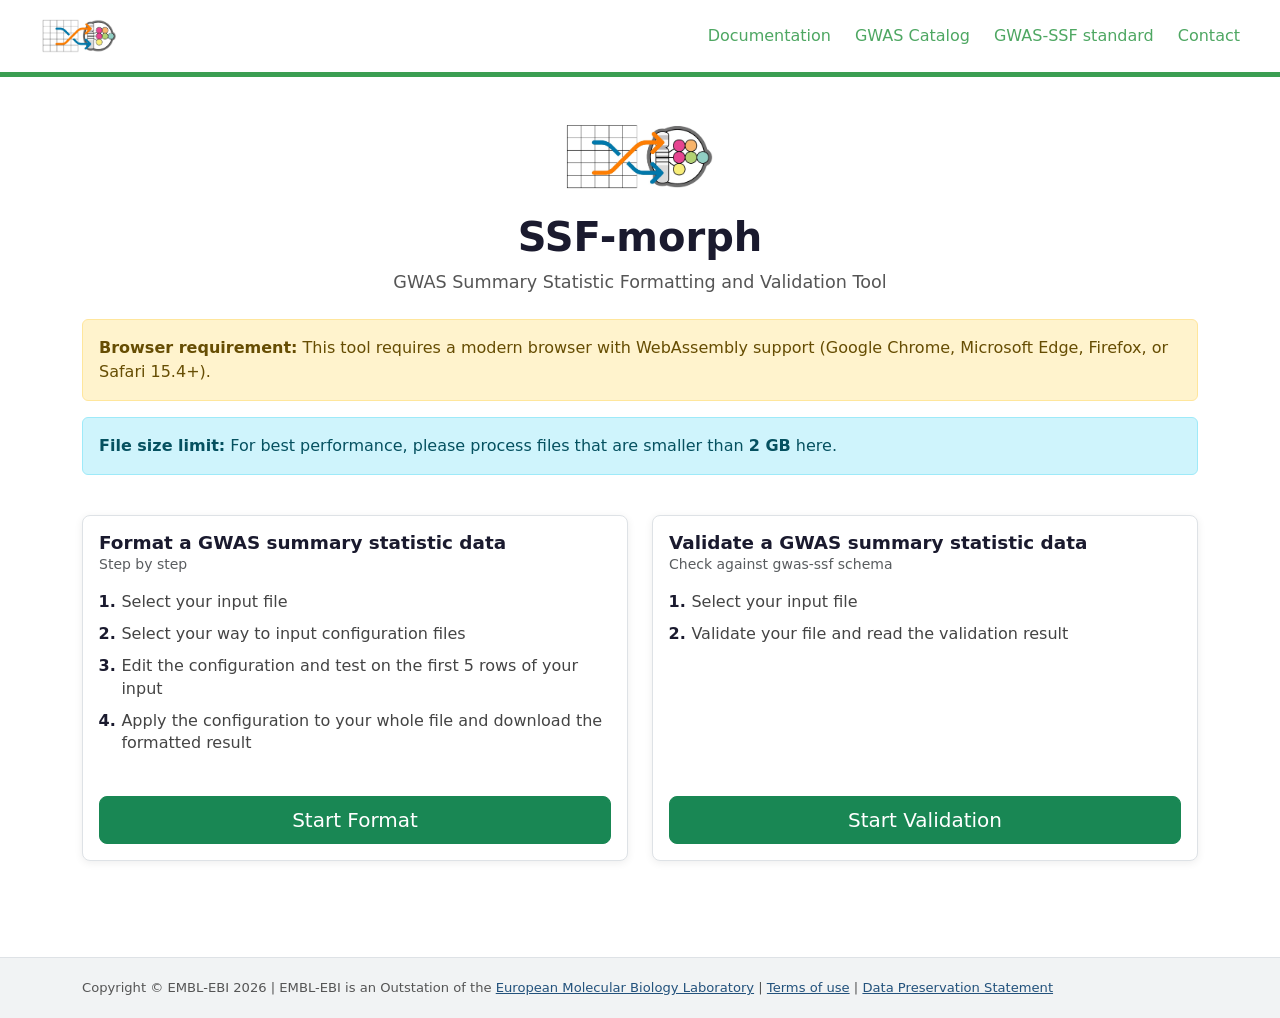
==== apps/ssf-morph/index.html @ 8d336edf "improve the URL link between apps and docs" ====
<!doctype html>
<html lang="en">

<head>
  <meta charset="UTF-8">
  <meta name="viewport" content="width=device-width, initial-scale=1">
  <title>SSF-morph</title>
  <link rel="stylesheet" href="https://assets.emblstatic.net/vf/v2.5.14/css/styles.css">
  <link rel="stylesheet" href="https://cdn.datatables.net/2.0.3/css/dataTables.dataTables.css">
  <link rel="stylesheet" href="https://cdn.jsdelivr.net/npm/bootstrap@5.0.2/dist/css/bootstrap.min.css" integrity="sha384-EVSTQN3/azprG1Anm3QDgpJLIm9Nao0Yz1ztcQTwFspd3yD65VohhpuuCOmLASjC" crossorigin="anonymous">
  <link rel="stylesheet" href="specificstyle.css">
</head>

<body>

<!-- ═══════════════════════════════════════════════════════════
     GLOBAL HEADER
═══════════════════════════════════════════════════════════ -->
<div class="ssf-global-header">
  <div class="ssf-global-header__inner">
    <img src="Icons/ssf_morph_logo.jpeg" alt="SSF-morph" style="display:block;height:40px;width:auto">
    <nav class="ssf-global-header__nav">
      <a href="/gwas/apps/gwas-sumstats-tools/docs/UI_format" target="_blank" rel="noopener">Documentation</a>
      <a href="https://www.ebi.ac.uk/gwas/home" target="_blank" rel="noopener">GWAS Catalog</a>
      <a href="https://www.ebi.ac.uk/gwas/docs/summary-statistics-format" target="_blank" rel="noopener">GWAS-SSF standard</a>
      <a href="mailto:gwas-info@ebi.ac.uk">Contact</a>
    </nav>
  </div>
</div>


<!-- ═══════════════════════════════════════════════════════════
     LANDING PAGE
═══════════════════════════════════════════════════════════ -->
<section id="landing-page">
  <div class="container ssf-landing">

    <div class="text-center mb-4">
      <img src="Icons/ssf_morph_logo.jpeg" alt="SSF-morph logo" style="height:80px;width:auto;margin-bottom:16px">
      <h1 class="ssf-landing__title">SSF-morph</h1>
      <p class="ssf-landing__subtitle">GWAS Summary Statistic Formatting and Validation Tool</p>
    </div>

    <div id="file-protocol-warning" class="alert alert-danger" role="alert" style="display:none">
      <strong>Cannot run from file://</strong> — This tool must be served from an HTTP server, not opened directly as a file.
      Run <code>python -m http.server</code> in this folder and open <code>http://localhost:8000</code> instead.
    </div>
    <div class="alert alert-warning" role="alert">
      <strong>Browser requirement:</strong>
      This tool requires a modern browser with WebAssembly support (Google Chrome, Microsoft Edge, Firefox, or Safari 15.4+).
    </div>
    <div class="alert alert-info" role="alert">
      <strong>File size limit:</strong>
      For best performance, please process files that are smaller than <strong>2 GB</strong> here.
    </div>

    <div class="row g-4 mt-1">

      <!-- Format card -->
      <div class="col-md-6">
        <div class="card ssf-mode-card h-100">
          <div class="card-body d-flex flex-column">
            <h4 class="ssf-mode-card__title">Format a GWAS summary statistic data</h4>
            <p class="text-muted small mb-3">Step by step</p>
            <ol class="ssf-step-overview flex-grow-1">
              <li>Select your input file</li>
              <li>Select your way to input configuration files</li>
              <li>Edit the configuration and test on the first 5 rows of your input</li>
              <li>Apply the configuration to your whole file and download the formatted result</li>
            </ol>
            <button id="start-format" class="btn btn-success btn-lg w-100 mt-3">Start Format</button>
          </div>
        </div>
      </div>

      <!-- Validate card -->
      <div class="col-md-6">
        <div class="card ssf-mode-card h-100">
          <div class="card-body d-flex flex-column">
            <h4 class="ssf-mode-card__title">Validate a GWAS summary statistic data</h4>
            <p class="text-muted small mb-3">Check against gwas-ssf schema</p>
            <ol class="ssf-step-overview flex-grow-1">
              <li>Select your input file</li>
              <li>Validate your file and read the validation result</li>
            </ol>
            <button id="start-validation" class="btn btn-success btn-lg w-100 mt-3">Start Validation</button>
          </div>
        </div>
      </div>

    </div><!-- /row -->
  </div><!-- /container -->
</section>


<!-- ═══════════════════════════════════════════════════════════
     FORMAT WIZARD  (Steps 1 – 4)
═══════════════════════════════════════════════════════════ -->
<section id="format-wizard" style="display:none">
  <div class="container py-4">

    <button id="back-home-format" class="btn btn-outline-secondary btn-sm mb-4">&#8592; Back to Home</button>

    <!-- Stepper progress indicator -->
    <div class="ssf-stepper mb-4" aria-label="Format progress">
      <div class="ssf-stepper__step active" id="stepper-1">
        <div class="ssf-stepper__circle">1</div>
        <div class="ssf-stepper__label">Select File</div>
      </div>
      <div class="ssf-stepper__connector" id="connector-1-2"></div>
      <div class="ssf-stepper__step" id="stepper-2">
        <div class="ssf-stepper__circle">2</div>
        <div class="ssf-stepper__label">Configuration</div>
      </div>
      <div class="ssf-stepper__connector" id="connector-2-3"></div>
      <div class="ssf-stepper__step" id="stepper-3">
        <div class="ssf-stepper__circle">3</div>
        <div class="ssf-stepper__label">Edit &amp; Test</div>
      </div>
      <div class="ssf-stepper__connector" id="connector-3-4"></div>
      <div class="ssf-stepper__step" id="stepper-4">
        <div class="ssf-stepper__circle">4</div>
        <div class="ssf-stepper__label">Apply</div>
      </div>
    </div>

    <!-- ── Step 1: Select input file ── -->
    <div class="format-step-panel" id="format-panel-1">
      <div class="card">
        <div class="card-body">
          <h5 class="card-title">Step 1: Select the input file</h5>
          <p class="card-text">Drop your input file below, or click to browse:</p>
          <div class="ssf-drop-zone" id="format-drop-zone">
            <div class="ssf-drop-zone__text">Drop file here or <strong>click to browse</strong></div>
            <div class="ssf-drop-zone__hint">Supports TSV, CSV, and other delimited formats (up to 2 GB)</div>
          </div>
          <input type="file" id="format-file-input" class="d-none">
          <div id="selectdiv" class="mt-2"></div>
        </div>
      </div>
      <div class="d-flex justify-content-end mt-3">
        <button id="format-next-1" class="btn btn-primary" disabled>Next &#8594;</button>
      </div>
    </div>

    <!-- ── Step 2: Prepare configuration ── -->
    <div class="format-step-panel" id="format-panel-2" style="display:none">
      <div class="card">
        <div class="card-body">
          <h5 class="card-title">Step 2: Prepare the configuration file</h5>
          <p class="card-text">
            2.1&nbsp; Specify the delimiter in the input file:&nbsp;
            <input type="text" name="delimiter" list="delimiterList" id="delimiter" class="form-control d-inline-block w-auto">
            <datalist id="delimiterList">
              <option value="\t" label="Tab">
              <option value="," label="Comma">
              <option value=" " label="Space">
            </datalist>
            &nbsp; and the comment character:&nbsp;
            <input type="text" name="comments" list="commentsList" id="comments" class="form-control d-inline-block w-auto">
            <datalist id="commentsList">
              <option value="#">
            </datalist>
            <small class="text-muted">(Leave empty if not applicable.)</small>
          </p>
          <p class="card-text">
            2.2&nbsp; Select the analysis software used to generate your data:&nbsp;
            <select name="analysis_software" id="analysis_software" class="form-select d-inline-block w-auto">
              <option value="BOLT-LMM">BOLT-LMM</option>
              <option value="REGENIE">REGENIE</option>
              <option value="SNPTEST">SNPtest</option>
              <option value="SAIGE">SAIGE</option>
              <option value="None" selected>Others</option>
            </select>
          </p>
          <button type="button" id="generate" disabled class="btn btn-primary">Generate configuration</button>
          <div id="step2error" class="mt-2"></div>
        </div>
      </div>
      <div class="d-flex justify-content-between mt-3">
        <button id="format-prev-2" class="btn btn-outline-secondary">&#8592; Back</button>
        <button id="format-next-2" class="btn btn-primary" disabled>Next &#8594;</button>
      </div>
    </div>

    <!-- ── Step 3: Edit and test configuration ── -->
    <div class="format-step-panel" id="format-panel-3" style="display:none">
      <div class="card">
        <div class="card-body">
          <h5 class="card-title">Step 3: Edit and test your configuration</h5>
          <p class="card-text">Preview how the configuration reformats your data using the <strong>Test</strong> button, then adjust as needed.</p>

          <div class="row g-3">
            <!-- Left: config editor (tabbed form) -->
            <div class="col-lg-6">
              <label class="form-label fw-semibold">Configuration:</label>

              <!-- Top-level tabs: fileConfig / columnConfig (plain JS — avoids Bootstrap tab issues in hidden containers) -->
              <ul class="nav nav-tabs" id="configTabs">
                <li class="nav-item">
                  <button id="cfg-tab-file-btn" class="nav-link active" type="button">File Config</button>
                </li>
                <li class="nav-item">
                  <button id="cfg-tab-column-btn" class="nav-link" type="button">Column Config</button>
                </li>
              </ul>

              <div class="tab-content border border-top-0 rounded-bottom p-3 mb-2" id="configTabContent">

                <!-- fileConfig tab -->
                <div id="tab-fileConfig">
                  <div class="mb-2">
                    <label class="form-label form-label-sm mb-1">Output file suffix</label>
                    <input type="text" class="form-control form-control-sm" id="cfg-outFileSuffix" value="formatted_">
                  </div>
                  <div class="mb-2">
                    <label class="form-label form-label-sm mb-1">Field separator</label>
                    <select class="form-select form-select-sm" id="cfg-fieldSeparator-preset">
                      <option value="&#9;" selected>Tab (\t)</option>
                      <option value=",">Comma (,)</option>
                      <option value=" ">Space</option>
                      <option value=";">Semicolon (;)</option>
                      <option value="|">Pipe (|)</option>
                      <option value="__custom__">Other…</option>
                    </select>
                    <input type="text" class="form-control form-control-sm mt-1 d-none" id="cfg-fieldSeparator-custom" placeholder="Enter separator">
                  </div>
                  <div class="mb-2">
                    <label class="form-label form-label-sm mb-1">Missing value text<span class="text-muted">(blank = null)</span></label>
                    <input type="text" class="form-control form-control-sm" id="cfg-naValue" placeholder="">
                  </div>
                  <div class="mb-2 form-check">
                    <input type="checkbox" class="form-check-input" id="cfg-convertNegLog10Pvalue">
                    <label class="form-check-label small" for="cfg-convertNegLog10Pvalue">Convert -log&#x2081;&#x2080; p-value</label>
                  </div>
                  <div class="mb-2">
                    <label class="form-label form-label-sm mb-1">Remove comments</label>
                    <input type="text" class="form-control form-control-sm" id="cfg-removeComments" placeholder="">
                  </div>
                </div>

                <!-- columnConfig tab -->
                <div id="tab-columnConfig" style="display:none">
                  <!-- Sub-section switcher (plain buttons — avoids nested Bootstrap tabs) -->
                  <div class="btn-group btn-group-sm mt-1 mb-2" role="group">
                    <button id="col-tab-split-btn" type="button" class="btn btn-secondary">Split</button>
                    <button id="col-tab-edit-btn"  type="button" class="btn btn-outline-secondary">Edit</button>
                  </div>

                  <!-- split panel -->
                  <div id="col-panel-split">
                    <div class="table-responsive" style="max-height:260px;overflow-y:auto">
                      <table class="table table-sm table-bordered align-middle mb-1">
                        <thead class="table-light" style="position:sticky;top:0;z-index:1">
                          <tr>
                            <th style="min-width:110px">Field</th>
                            <th style="min-width:130px">Separator</th>
                            <th style="min-width:90px">Capture</th>
                            <th style="min-width:90px">New field</th>
                            <th style="min-width:110px">Include original</th>
                            <th></th>
                          </tr>
                        </thead>
                        <tbody id="split-rules-body"></tbody>
                      </table>
                    </div>
                    <button id="add-split-rule" type="button" class="btn btn-sm btn-outline-secondary mt-1">+ Add split rule</button>
                  </div>

                  <!-- edit panel -->
                  <div id="col-panel-edit" style="display:none">
                    <div class="table-responsive" style="max-height:260px;overflow-y:auto">
                      <table class="table table-sm table-bordered align-middle mb-1">
                        <thead class="table-light" style="position:sticky;top:0;z-index:1">
                          <tr>
                            <th style="min-width:110px">Field</th>
                            <th style="min-width:90px">Rename</th>
                            <th style="min-width:90px">Find</th>
                            <th style="min-width:90px">Replace</th>
                            <th style="min-width:90px">Extract</th>
                            <th></th>
                          </tr>
                        </thead>
                        <tbody id="edit-rules-body"></tbody>
                      </table>
                    </div>
                    <button id="add-edit-rule" type="button" class="btn btn-sm btn-outline-secondary mt-1">+ Add edit rule</button>
                  </div>
                </div>

              </div><!-- /tab-content -->

              <!-- Update config button -->
              <div class="mb-2">
                <button id="update-config" type="button" class="btn btn-sm btn-success">Update config</button>
                <span id="update-config-status" class="ms-2 small text-success" style="display:none">&#10003; Config updated</span>
              </div>

              <!-- JSON preview (collapsible, read-only) -->
              <div class="mb-2">
                <button id="json-preview-btn" class="btn btn-sm btn-link p-0 text-decoration-none" type="button">
                  &#9660; View / Copy JSON
                </button>
                <div id="json-preview-collapse" style="display:none">
                  <textarea id="config_out" rows="10" class="form-control font-monospace mt-1"
                            style="font-size:0.75rem;resize:vertical" readonly></textarea>
                  <button id="copy-json" type="button" class="btn btn-sm btn-outline-secondary mt-1">Copy</button>
                </div>
              </div>

              <div class="d-flex gap-2 mt-2">
                <button id="test" disabled class="btn btn-primary">Test</button>
                <button id="download" disabled class="btn btn-outline-secondary">Download config</button>
              </div>
            </div>

            <!-- Right: data previews -->
            <div class="col-lg-6">
              <div class="mb-3">
                <button id="btn-show-example" type="button" class="btn btn-outline-primary w-100">
                  Show Example data
                </button>
                <div id="collapseExample" style="display:none" class="mt-2">
                  <div class="card card-body p-2" style="overflow-x:auto">
                    <table id="example_table" class="display compact cell-border nowrap"></table>
                  </div>
                </div>
              </div>

              <div class="mb-3">
                <button id="btn-show-input" type="button" class="btn btn-outline-primary w-100">
                  Show Your Input data
                </button>
                <div id="collapseInput" style="display:none" class="mt-2">
                  <div class="card card-body p-2" style="overflow-x:auto">
                    <table id="your_input" class="display compact cell-border nowrap"></table>
                  </div>
                </div>
              </div>

              <div>
                <label class="form-label fw-semibold">Your output (first 5 rows):</label>
                <div style="overflow-x:auto">
                  <table id="your_output" class="display compact cell-border nowrap">
                    <textarea id="test_example"></textarea>
                  </table>
                </div>
              </div>
            </div>
          </div><!-- /row -->

          <div id="step3error" class="mt-2"></div>
        </div>
      </div>
      <div class="d-flex justify-content-between mt-3">
        <button id="format-prev-3" class="btn btn-outline-secondary">&#8592; Back</button>
        <button id="format-next-3" class="btn btn-primary">Next &#8594;</button>
      </div>
    </div>

    <!-- ── Step 4: Apply and download ── -->
    <div class="format-step-panel" id="format-panel-4" style="display:none">
      <div class="card">
        <div class="card-body">
          <h5 class="card-title">Step 4: Apply configuration and download</h5>
          <p class="card-text">Apply your configuration to the entire input file. The formatted output will be saved to the folder you permitted.</p>
          <p id="apply_configure" class="text-muted small"></p>
          <button id="apply" disabled class="btn btn-success btn-lg">Apply &amp; Download</button>
          <div id="step4error" class="mt-2"></div>
        </div>
      </div>
      <div class="d-flex justify-content-start mt-3">
        <button id="format-prev-4" class="btn btn-outline-secondary">&#8592; Back</button>
      </div>
    </div>

  </div><!-- /container -->
</section>


<!-- ═══════════════════════════════════════════════════════════
     VALIDATE WIZARD  (Step 5)
═══════════════════════════════════════════════════════════ -->
<section id="validate-wizard" style="display:none">
  <div class="container py-4">

    <button id="back-home-validate" class="btn btn-outline-secondary btn-sm mb-4">&#8592; Back to Home</button>

    <div class="card">
      <div class="card-body">
        <h5 class="card-title">Validate your formatted file</h5>

        <p class="card-text">5.1&nbsp; Select the file to validate:</p>
        <div class="ssf-drop-zone" id="validate-drop-zone">
          <div class="ssf-drop-zone__text">Drop file here or <strong>click to browse</strong></div>
        </div>
        <input type="file" id="validate-file-input" class="d-none">
        <div id="validatediv" class="mt-2"></div>

        <p class="card-text mt-3">
          5.2&nbsp; Set validation thresholds <span class="text-muted">(optional)</span>:<br>
          <span class="d-flex flex-wrap align-items-center gap-2 mt-2">
            Minimum number of variants (rows):
            <input type="text" name="nrows" list="nrowsList" id="nrows" class="form-control d-inline-block w-auto">
            <datalist id="nrowsList">
              <option value="100000" label="GWAS Catalog acceptable">
            </datalist>
            Allow zero p-values:
            <select name="zeropvalues" id="zeropvalues" class="form-select d-inline-block w-auto">
              <option value="False" selected>No</option>
              <option value="True">Yes</option>
            </select>
          </span>
        </p>
        <p class="text-muted small">
          For GWAS Catalog submission, lower row numbers may be permissible in certain circumstances
          (please contact <a href="mailto:gwas-subs@ebi.ac.uk">gwas-subs@ebi.ac.uk</a> to request an eligibility review).
          For files containing zero p-values, analysis software type must be provided in the metadata template
          (see <a href="https://www.ebi.ac.uk/gwas/docs/submission-summary-statistics-plus-metadata" target="_blank" rel="noopener">GWAS Catalog submission documentation</a> for details).
        </p>

        <p class="card-text">
          5.3&nbsp; Run validation:&nbsp;
          <button id="validate" disabled class="btn btn-success">Validate</button>
        </p>
        <textarea id="validation_out" class="form-control" rows="8" disabled></textarea>
        <div id="step5error" class="mt-2"></div>
      </div>
    </div>

  </div><!-- /container -->
</section>


<!-- ═══════════════════════════════════════════════════════════
     FOOTER
═══════════════════════════════════════════════════════════ -->
<footer class="ssf-footer">
  <div class="container">
    <p class="mb-0">
      Copyright &copy; EMBL-EBI <span id="year"></span> |
      EMBL-EBI is an Outstation of the <a href="https://www.embl.org">European Molecular Biology Laboratory</a> |
      <a href="https://www.ebi.ac.uk/about/terms-of-use">Terms of use</a> |
      <a href="https://www.ebi.ac.uk/long-term-data-preservation">Data Preservation Statement</a>
    </p>
  </div>
</footer>


<!-- ═══════════════════════════════════════════════════════════
     WIZARD NAVIGATION  (vanilla JS — no jQuery dependency)
═══════════════════════════════════════════════════════════ -->
<script>
(function () {
  'use strict';

  // Detect file:// protocol — modules and fetch() don't work without an HTTP server
  if (window.location.protocol === 'file:') {
    document.getElementById('file-protocol-warning').style.display = 'block';
  }

  const landing        = document.getElementById('landing-page');
  const formatWizard   = document.getElementById('format-wizard');
  const validateWizard = document.getElementById('validate-wizard');

  function showSection(section) {
    landing.style.display        = 'none';
    formatWizard.style.display   = 'none';
    validateWizard.style.display = 'none';
    section.style.display        = 'block';
    window.scrollTo(0, 0);
  }

  function showFormatStep(step) {
    // Show the right panel
    document.querySelectorAll('.format-step-panel').forEach(function (p) {
      p.style.display = 'none';
    });
    document.getElementById('format-panel-' + step).style.display = 'block';

    // Update stepper circles
    for (var i = 1; i <= 4; i++) {
      var s = document.getElementById('stepper-' + i);
      s.classList.remove('active', 'completed');
      if (i < step)  s.classList.add('completed');
      if (i === step) s.classList.add('active');
    }
    // Update connectors
    for (var j = 1; j <= 3; j++) {
      var c = document.getElementById('connector-' + j + '-' + (j + 1));
      if (j < step) {
        c.classList.add('completed');
      } else {
        c.classList.remove('completed');
      }
    }

    window.scrollTo(0, 0);
  }

  // Landing → Format
  document.getElementById('start-format').addEventListener('click', function () {
    showSection(formatWizard);
    showFormatStep(1);
  });

  // Landing → Validate
  document.getElementById('start-validation').addEventListener('click', function () {
    showSection(validateWizard);
  });

  // Back to home buttons
  document.getElementById('back-home-format').addEventListener('click', function () {
    showSection(landing);
  });
  document.getElementById('back-home-validate').addEventListener('click', function () {
    showSection(landing);
  });

  // Step 3 data-panel toggles — plain JS show/hide instead of Bootstrap collapse,
  // which breaks when DataTables is initialised inside a hidden parent.
  // We still dispatch 'shown.bs.collapse' so consumer.js handlers fire normally.
  function makeDataToggle(btnId, panelId) {
    var btn   = document.getElementById(btnId);
    var panel = document.getElementById(panelId);
    var showTxt = btn.textContent.trim();
    var hideTxt = showTxt.replace('Show', 'Hide');

    btn.addEventListener('click', function () {
      var opening = panel.style.display === 'none';
      panel.style.display = opening ? 'block' : 'none';
      btn.textContent     = opening ? hideTxt : showTxt;
      if (opening) {
        // jQuery trigger properly fires namespaced events like 'shown.bs.collapse'
        // that consumer.js registers via $().on() — native CustomEvent does not.
        $(panel).trigger('shown.bs.collapse');
      }
    });
  }
  makeDataToggle('btn-show-example', 'collapseExample');
  makeDataToggle('btn-show-input',   'collapseInput');

  // ── Config outer tab switcher (File Config / Column Config) ──────
  function switchConfigTab(show) {
    var isColumn = show === 'column';
    document.getElementById('tab-fileConfig').style.display   = isColumn ? 'none' : '';
    document.getElementById('tab-columnConfig').style.display = isColumn ? ''     : 'none';
    document.getElementById('cfg-tab-file-btn').classList.toggle('active', !isColumn);
    document.getElementById('cfg-tab-column-btn').classList.toggle('active', isColumn);
  }
  document.getElementById('cfg-tab-file-btn').addEventListener('click', function () { switchConfigTab('file'); });
  document.getElementById('cfg-tab-column-btn').addEventListener('click', function () { switchConfigTab('column'); });

  // ── Column Config inner panel switcher (Split / Edit) ────────────
  function switchColPanel(show) {
    var isEdit = show === 'edit';
    document.getElementById('col-panel-split').style.display = isEdit ? 'none' : '';
    document.getElementById('col-panel-edit').style.display  = isEdit ? ''     : 'none';
    document.getElementById('col-tab-split-btn').className   = isEdit ? 'btn btn-outline-secondary btn-sm' : 'btn btn-secondary btn-sm';
    document.getElementById('col-tab-edit-btn').className    = isEdit ? 'btn btn-secondary btn-sm' : 'btn btn-outline-secondary btn-sm';
  }
  document.getElementById('col-tab-split-btn').addEventListener('click', function () { switchColPanel('split'); });
  document.getElementById('col-tab-edit-btn').addEventListener('click',  function () { switchColPanel('edit'); });

  // ── Update config button ─────────────────────────────────────────
  document.getElementById('update-config').addEventListener('click', function () {
    // Deduplicate and sort edit rows, then alert if any were removed
    var dedupeResult = { removedFields: [], removedNullCount: 0 };
    if (window.deduplicateEditRules) {
      try { dedupeResult = window.deduplicateEditRules(); } catch (e) { console.error('deduplicateEditRules error:', e); }
    }
    var msgs = [];
    if (dedupeResult.removedFields.length > 0)
      msgs.push('Duplicate rows removed for: ' + dedupeResult.removedFields.join(', ') + '.\nThe row with more information was kept.');
    if (dedupeResult.removedNullCount > 0)
      msgs.push(dedupeResult.removedNullCount + ' row(s) with no field selected were removed.');
    if (msgs.length > 0) alert(msgs.join('\n\n'));
    if (dedupeResult.missingMandatory && dedupeResult.missingMandatory.length > 0)
      alert('Warning: the following mandatory output fields have no source column assigned:\n\n  ' +
            dedupeResult.missingMandatory.join('\n  ') +
            '\n\nYou can still continue, but the output may be incomplete.');
    // Sync the JSON
    if (window.syncJsonPreview) {
      try { window.syncJsonPreview(); } catch (e) { console.error('syncJsonPreview error:', e); }
    }
    // Always open the JSON preview so the user can see the result
    var panel  = document.getElementById('json-preview-collapse');
    var preBtn = document.getElementById('json-preview-btn');
    panel.style.display = 'block';
    if (preBtn) preBtn.textContent = '\u25b2 View / Copy JSON';
    // Show feedback
    var status = document.getElementById('update-config-status');
    status.style.display = 'inline';
    setTimeout(function () { status.style.display = 'none'; }, 2000);
  });

  // Format wizard next / back
  document.getElementById('format-next-1').addEventListener('click', function () { showFormatStep(2); });
  document.getElementById('format-prev-2').addEventListener('click', function () { showFormatStep(1); });
  document.getElementById('format-next-2').addEventListener('click', async function () {
    showFormatStep(3);
  });
  document.getElementById('format-prev-3').addEventListener('click', function () { showFormatStep(2); });
  document.getElementById('format-next-3').addEventListener('click', function () { showFormatStep(4); });
  document.getElementById('format-prev-4').addEventListener('click', function () { showFormatStep(3); });

  // Footer year
  document.getElementById('year').textContent = new Date().getFullYear();
}());
</script>

<!-- Scripts — order matters: jQuery must load before consumer.js uses it -->
<script src="https://code.jquery.com/jquery-3.7.1.slim.js" integrity="sha256-UgvvN8vBkgO0luPSUl2s8TIlOSYRoGFAX4jlCIm9Adc=" crossorigin="anonymous"></script>
<script src="https://cdn.datatables.net/2.0.3/js/dataTables.js"></script>
<script src="https://cdn.jsdelivr.net/npm/bootstrap@5.0.2/dist/js/bootstrap.bundle.min.js" integrity="sha384-MrcW6ZMFYlzcLA8Nl+NtUVF0sA7MsXsP1UyJoMp4YLEuNSfAP+JcXn/tWtIaxVXM" crossorigin="anonymous"></script>
<script type="module" src="consumer.js"></script>

</body>
</html>
---- apps/ssf-morph/specificstyle.css ----
/* ══════════════════════════════════════════════════════════════
   SSF-morph custom styles
   Layered on top of EBI Visual Framework (VF) v2.5.14 + Bootstrap 5
══════════════════════════════════════════════════════════════ */

/* ── Global header ──────────────────────────────────────────── */
.ssf-global-header {
  background-color: #FFFFFF;
  padding: 1rem 1rem;
  border-bottom: 5px solid #3B9E52;
}

.ssf-global-header__inner {
  display: flex;
  align-items: center;
  justify-content: space-between;
  max-width: 1200px;
  margin: 0 auto;
}

.ssf-global-header__nav {
  display: flex;
  align-items: center;
  gap: 1.5rem;
}

.ssf-global-header__nav a {
  color: #3B9E52;
  text-decoration: none;
  font-size: 1.0rem;
  white-space: nowrap;
  opacity: 0.9;
  transition: opacity 0.15s;
}

.ssf-global-header__nav a:hover {
  opacity: 1;
  text-decoration: underline;
}

/* ── Landing page ───────────────────────────────────────────── */
.ssf-landing {
  padding-top: 2.5rem;
  padding-bottom: 3rem;
}

.ssf-landing__title {
  font-size: 2.5rem;
  font-weight: 700;
  color: #1a1a2e;
}

.ssf-landing__subtitle {
  font-size: 1.1rem;
  color: #555;
}

/* Mode cards (Format / Validate) */
.ssf-mode-card {
  border: 1px solid #dee2e6;
  border-radius: 0.5rem;
  box-shadow: 0 2px 8px rgba(0, 0, 0, 0.07);
  transition: box-shadow 0.2s ease;
}

.ssf-mode-card:hover {
  box-shadow: 0 4px 16px rgba(0, 0, 0, 0.13);
}

.ssf-mode-card__title {
  font-size: 1.15rem;
  font-weight: 700;
  color: #1a1a2e;
  margin-bottom: 0;
}

/* Numbered step overview list on landing page */
.ssf-step-overview {
  padding-left: 1.4rem;
  color: #444;
}

.ssf-step-overview li {
  margin-bottom: 0.6rem;
  line-height: 1.4;
}

.ssf-step-overview li::marker {
  font-weight: 700;
  color: #1a1a2e;
}

/* ── Format wizard stepper ──────────────────────────────────── */
.ssf-stepper {
  display: flex;
  align-items: flex-start;
  justify-content: center;
  padding: 0.5rem 0 1rem;
}

.ssf-stepper__step {
  display: flex;
  flex-direction: column;
  align-items: center;
  min-width: 72px;
}

.ssf-stepper__circle {
  width: 40px;
  height: 40px;
  border-radius: 50%;
  background-color: #dee2e6;
  color: #888;
  display: flex;
  align-items: center;
  justify-content: center;
  font-weight: 700;
  font-size: 1rem;
  transition: background-color 0.25s, color 0.25s;
  flex-shrink: 0;
}

.ssf-stepper__step.active .ssf-stepper__circle {
  background-color: #1a1a2e;
  color: #fff;
}

.ssf-stepper__step.completed .ssf-stepper__circle {
  background-color: #198754;
  color: #fff;
}

.ssf-stepper__label {
  font-size: 0.72rem;
  margin-top: 0.35rem;
  color: #888;
  text-align: center;
  white-space: nowrap;
}

.ssf-stepper__step.active .ssf-stepper__label {
  color: #1a1a2e;
  font-weight: 600;
}

.ssf-stepper__step.completed .ssf-stepper__label {
  color: #198754;
}

.ssf-stepper__connector {
  flex: 1;
  height: 2px;
  background-color: #dee2e6;
  margin: 20px 4px 0;
  transition: background-color 0.25s;
}

.ssf-stepper__connector.completed {
  background-color: #198754;
}

/* ── DataTables overrides ───────────────────────────────────── */
table.dataTable thead tr th,
table.dataTable tbody tr td {
  word-wrap: break-word;
  word-break: break-all;
}

/* ── Footer ─────────────────────────────────────────────────── */
.ssf-footer {
  background-color: #f1f3f4;
  border-top: 1px solid #dee2e6;
  padding: 1.25rem 0;
  margin-top: 3rem;
  font-size: 0.82rem;
  color: #555;
}

.ssf-footer a {
  color: #23527c;
}

/* ── File drop zone ─────────────────────────────────────────── */
.ssf-drop-zone {
  border: 2px dashed #adb5bd;
  border-radius: 0.5rem;
  padding: 2rem 1.5rem;
  text-align: center;
  cursor: pointer;
  transition: border-color 0.2s, background-color 0.2s;
  background-color: #f8f9fa;
  color: #555;
  user-select: none;
}

.ssf-drop-zone:hover,
.ssf-drop-zone.drag-over {
  border-color: #3B9E52;
  background-color: #f0faf2;
}

.ssf-drop-zone__text {
  font-size: 1rem;
  margin-bottom: 0.25rem;
}

.ssf-drop-zone__hint {
  font-size: 0.82rem;
  color: #888;
  margin-top: 0.25rem;
}
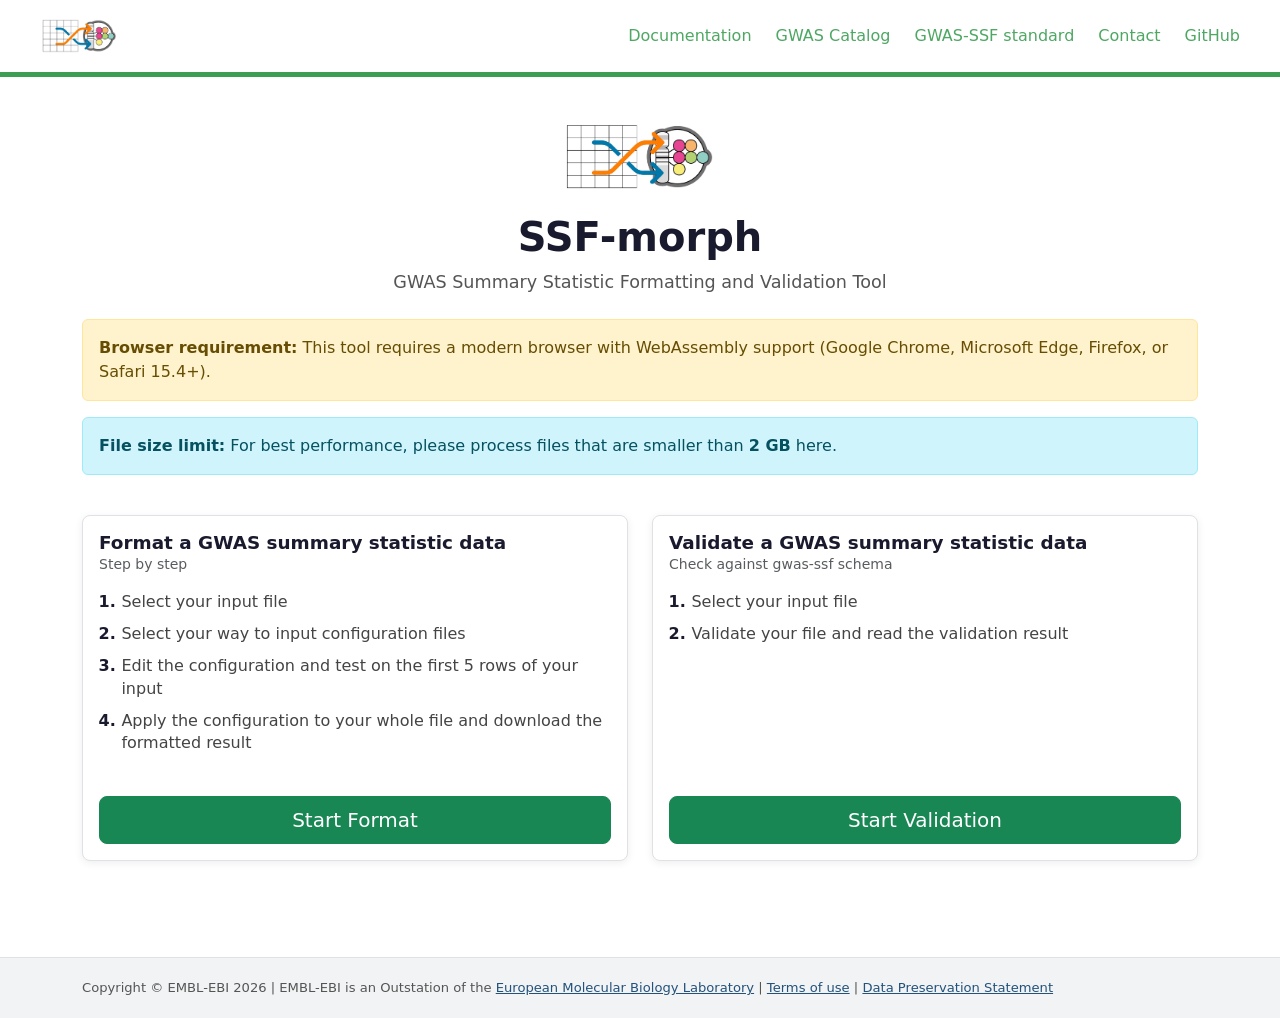
==== commit df7b6361: "allow user to stop ongoing process" ====
--- a/apps/ssf-morph/index.html
+++ b/apps/ssf-morph/index.html
@@ -24,6 +24,7 @@
       <a href="https://www.ebi.ac.uk/gwas/home" target="_blank" rel="noopener">GWAS Catalog</a>
       <a href="https://www.ebi.ac.uk/gwas/docs/summary-statistics-format" target="_blank" rel="noopener">GWAS-SSF standard</a>
       <a href="mailto:gwas-info@ebi.ac.uk">Contact</a>
+      <a href="https://github.com/EBISPOT/gwas-sumstats-tools" target="_blank" rel="noopener">GitHub</a>
     </nav>
   </div>
 </div>
@@ -363,9 +364,21 @@
       <div class="card">
         <div class="card-body">
           <h5 class="card-title">Step 4: Apply configuration and download</h5>
-          <p class="card-text">Apply your configuration to the entire input file. The formatted output will be saved to the folder you permitted.</p>
+          <p class="card-text">Apply your configuration to the entire input file. The formatted output will be downloaded to your browser's default download folder.</p>
           <p id="apply_configure" class="text-muted small"></p>
-          <button id="apply" disabled class="btn btn-success btn-lg">Apply &amp; Download</button>
+          <div class="d-flex align-items-center gap-3 flex-wrap">
+            <button id="apply" disabled class="btn btn-success btn-lg">Apply &amp; Download</button>
+            <button id="stop-apply" class="btn btn-danger btn-lg" style="display:none">&#9632; Stop</button>
+          </div>
+          <div id="stop-apply-suggestion" class="alert alert-warning mt-3" style="display:none">
+            <strong>Operation stopped.</strong> For large files, the offline CLI is much faster:<br>
+            <code>pip install gwas-sumstats-tools</code><br>
+            <code>gwas-ssf format -f &lt;your-file&gt; -c &lt;config.json&gt;</code><br>
+            <a href="/gwas/apps/gwas-sumstats-tools/docs/CLI_format" target="_blank" rel="noopener">See formatting CLI docs</a>
+            <div class="mt-2">
+              <button id="download-config-after-stop" class="btn btn-sm btn-outline-dark" onclick="downloadConfigAfterStop()">&#11015; Download config file</button>
+            </div>
+          </div>
           <div id="step4error" class="mt-2"></div>
         </div>
       </div>
@@ -389,6 +402,11 @@
     <div class="card">
       <div class="card-body">
         <h5 class="card-title">Validate your formatted file</h5>
+
+        <div class="alert alert-info" role="alert">
+          <strong>Tip:</strong> For large files or repeated use, you can run the validator locally via the command-line tool.
+          See <a href="/gwas/apps/gwas-sumstats-tools/docs/installation" target="_blank" rel="noopener">how to install from PyPI</a>.
+        </div>
 
         <p class="card-text">5.1&nbsp; Select the file to validate:</p>
         <div class="ssf-drop-zone" id="validate-drop-zone">
@@ -419,10 +437,31 @@
           (see <a href="https://www.ebi.ac.uk/gwas/docs/submission-summary-statistics-plus-metadata" target="_blank" rel="noopener">GWAS Catalog submission documentation</a> for details).
         </p>
 
-        <p class="card-text">
-          5.3&nbsp; Run validation:&nbsp;
-          <button id="validate" disabled class="btn btn-success">Validate</button>
-        </p>
+        <p class="card-text">5.3&nbsp; Run validation:</p>
+        <div class="d-flex flex-wrap gap-4 mb-2 align-items-start">
+          <div>
+            <button id="validate-quick" disabled class="btn btn-success">Quick Validate</button>
+            <div class="text-muted small mt-1">First 1M rows &mdash; ~3 min</div>
+          </div>
+          <div>
+            <button id="validate-full" disabled class="btn btn-outline-success">Full Validate</button>
+            <div id="validate-full-estimate" class="text-muted small mt-1">~5 min per 0.5 GB</div>
+            <div class="text-muted small mt-1">or <a href="/gwas/apps/gwas-sumstats-tools/docs/install" target="_blank" rel="noopener">run locally via PyPI</a> for faster results</div>
+          </div>
+          <div class="align-self-center">
+            <button id="stop-validate" class="btn btn-danger" style="display:none">&#9632; Stop</button>
+          </div>
+        </div>
+        <div id="stop-validate-suggestion" class="alert alert-warning mt-2" style="display:none">
+          <strong>Validation stopped.</strong> For large files, the offline CLI is much faster:<br>
+          <code>pip install gwas-sumstats-tools</code><br>
+          <code>gwas-ssf validate &lt;your-file&gt;</code><br>
+          <a href="/gwas/apps/gwas-sumstats-tools/docs/CLI_validate" target="_blank" rel="noopener">See validation CLI docs</a>
+        </div>
+        <div id="validate-large-file-hint" class="alert alert-warning mt-2" style="display:none">
+          <strong>Large file detected.</strong> Full validation may take 30+ minutes in the browser.
+          Consider using the <a href="/gwas/apps/gwas-sumstats-tools/docs/install" target="_blank" rel="noopener">offline command-line tool</a> for faster validation.
+        </div>
         <textarea id="validation_out" class="form-control" rows="8" disabled></textarea>
         <div id="step5error" class="mt-2"></div>
       </div>
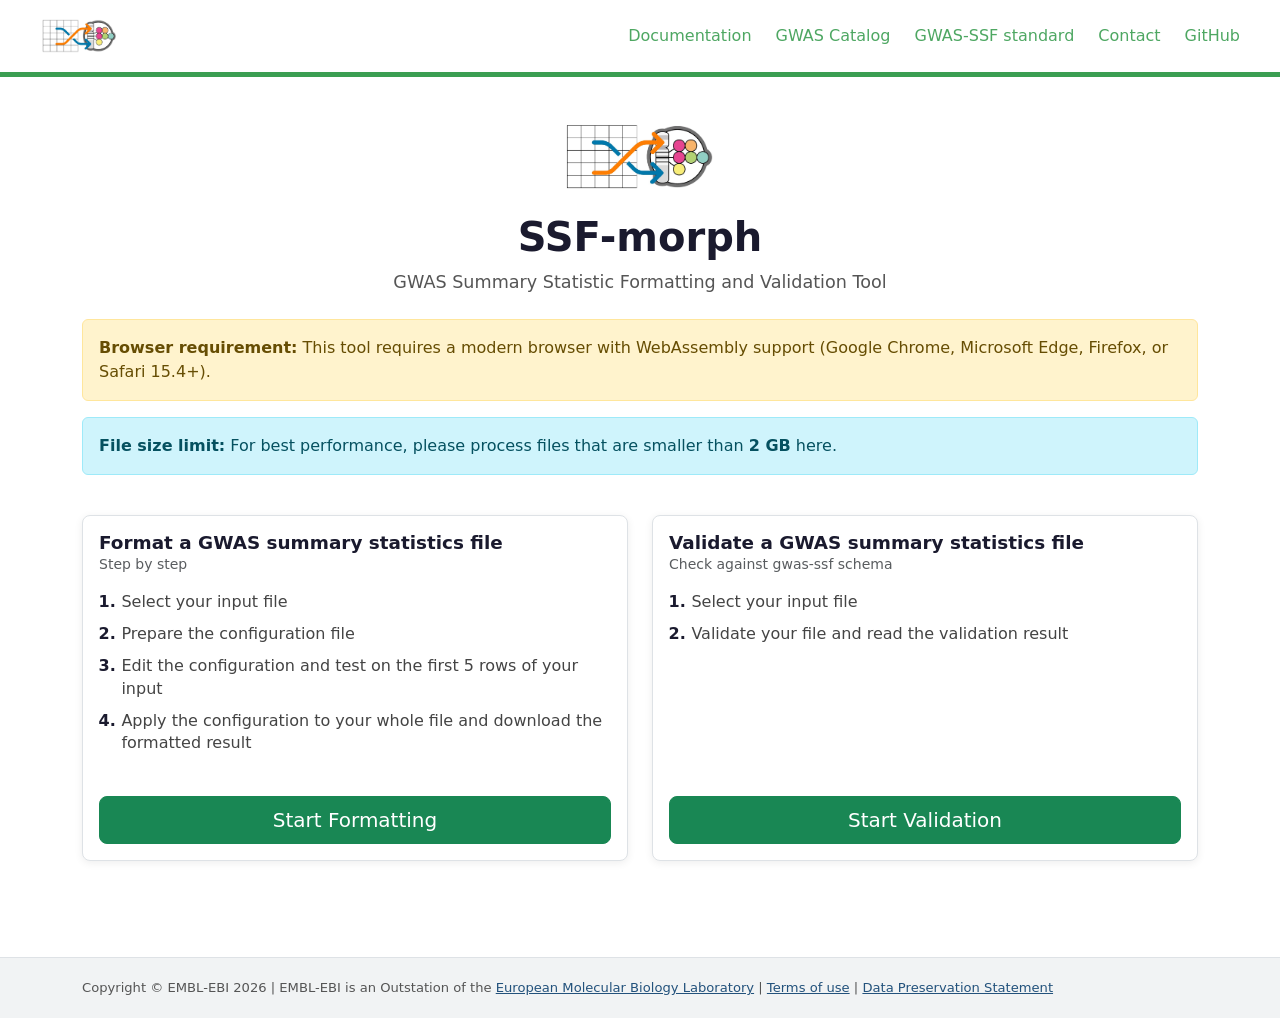
==== commit a93dfba1: "linguistic improvement" ====
--- a/apps/ssf-morph/index.html
+++ b/apps/ssf-morph/index.html
@@ -61,15 +61,15 @@
       <div class="col-md-6">
         <div class="card ssf-mode-card h-100">
           <div class="card-body d-flex flex-column">
-            <h4 class="ssf-mode-card__title">Format a GWAS summary statistic data</h4>
+            <h4 class="ssf-mode-card__title">Format a GWAS summary statistics file</h4>
             <p class="text-muted small mb-3">Step by step</p>
             <ol class="ssf-step-overview flex-grow-1">
               <li>Select your input file</li>
-              <li>Select your way to input configuration files</li>
+              <li>Prepare the configuration file</li>
               <li>Edit the configuration and test on the first 5 rows of your input</li>
               <li>Apply the configuration to your whole file and download the formatted result</li>
             </ol>
-            <button id="start-format" class="btn btn-success btn-lg w-100 mt-3">Start Format</button>
+            <button id="start-format" class="btn btn-success btn-lg w-100 mt-3">Start Formatting</button>
           </div>
         </div>
       </div>
@@ -78,7 +78,7 @@
       <div class="col-md-6">
         <div class="card ssf-mode-card h-100">
           <div class="card-body d-flex flex-column">
-            <h4 class="ssf-mode-card__title">Validate a GWAS summary statistic data</h4>
+            <h4 class="ssf-mode-card__title">Validate a GWAS summary statistics file</h4>
             <p class="text-muted small mb-3">Check against gwas-ssf schema</p>
             <ol class="ssf-step-overview flex-grow-1">
               <li>Select your input file</li>
@@ -157,7 +157,7 @@
               <option value="," label="Comma">
               <option value=" " label="Space">
             </datalist>
-            &nbsp; and the comment character:&nbsp;
+            &nbsp; If your file contains comment lines (for example, lines starting with #), please let us know which character is used to mark comments:&nbsp;
             <input type="text" name="comments" list="commentsList" id="comments" class="form-control d-inline-block w-auto">
             <datalist id="commentsList">
               <option value="#">
@@ -370,6 +370,7 @@
             <button id="apply" disabled class="btn btn-success btn-lg">Apply &amp; Download</button>
             <button id="stop-apply" class="btn btn-danger btn-lg" style="display:none">&#9632; Stop</button>
           </div>
+          <div id="apply-estimate" class="text-muted small mt-1"></div>
           <div id="stop-apply-suggestion" class="alert alert-warning mt-3" style="display:none">
             <strong>Operation stopped.</strong> For large files, the offline CLI is much faster:<br>
             <code>pip install gwas-sumstats-tools</code><br>
